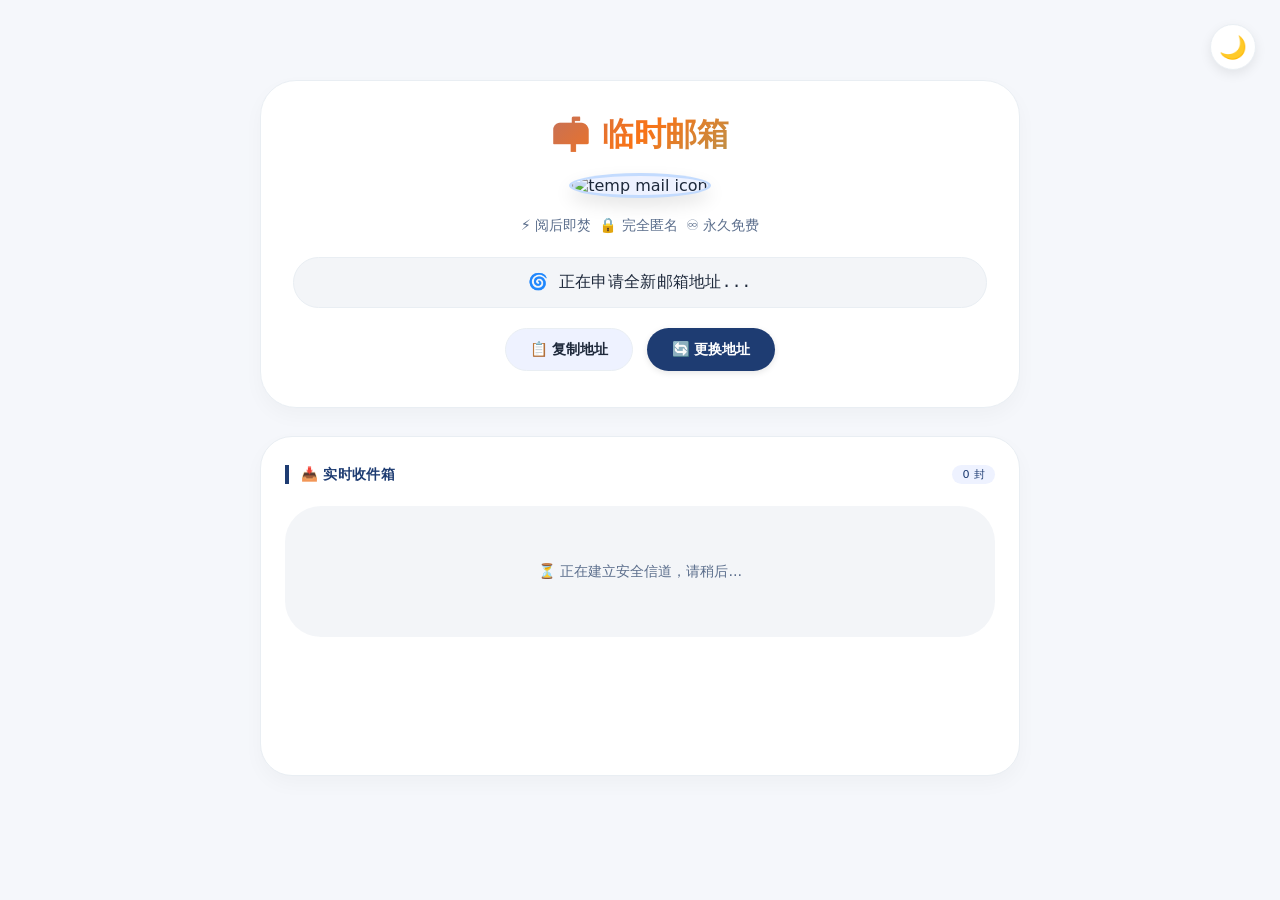
==== email.html @ a53ad9f2 "Rename emali.html to email.html" ====
<!DOCTYPE html>
<html lang="zh-CN">
<head>
    <meta charset="UTF-8">
    <meta name="viewport" content="width=device-width, initial-scale=1.0, user-scalable=no">
    <title>临时邮箱 · 隐私保护 · 阅后即焚</title>
    <style>
        * {
            margin: 0;
            padding: 0;
            box-sizing: border-box;
        }

        :root {
            --bg-color: #f5f7fb;
            --card-bg: #ffffff;
            --text-primary: #1e293b;
            --text-secondary: #5b6e8c;
            --border-color: #e9eef3;
            --accent-color: #1e3c72;
            --glass-bg: rgba(255, 255, 255, 0.15);
            --glass-border: rgba(255, 255, 255, 0.2);
            --result-bg: rgba(30, 60, 114, 0.05);
            --tag-bg: #eef2ff;
            --shadow-sm: 0 8px 20px rgba(0, 0, 0, 0.03);
        }

        body.dark {
            --bg-color: #0f172a;
            --card-bg: #1e293b;
            --text-primary: #f1f5f9;
            --text-secondary: #94a3b8;
            --border-color: #334155;
            --accent-color: #60a5fa;
            --glass-bg: rgba(0, 0, 0, 0.3);
            --glass-border: rgba(255, 255, 255, 0.1);
            --result-bg: rgba(96, 165, 250, 0.1);
            --tag-bg: #334155;
            --shadow-sm: 0 8px 20px rgba(0, 0, 0, 0.2);
        }

        body {
            font-family: system-ui, -apple-system, 'Segoe UI', Roboto, 'Helvetica Neue', sans-serif;
            background: var(--bg-color);
            color: var(--text-primary);
            min-height: 100vh;
            transition: background 0.25s ease, color 0.2s ease;
        }

        .container {
            max-width: 800px;
            margin: 0 auto;
            padding: 80px 20px 50px;
        }

        /* 邮箱卡片头部 */
        .search-header {
            background: var(--card-bg);
            border-radius: 36px;
            padding: 32px 32px 36px;
            margin-bottom: 28px;
            border: 1px solid var(--border-color);
            text-align: center;
            backdrop-filter: blur(2px);
            box-shadow: var(--shadow-sm);
            transition: transform 0.2s, background 0.2s;
        }

        .avatar {
            width: 84px;
            height: 84px;
            border-radius: 50%;
            margin: 10px auto 12px;
            border: 3px solid rgba(96, 165, 250, 0.3);
            box-shadow: 0 8px 18px rgba(0, 0, 0, 0.1);
            object-fit: cover;
            background: #eef2ff;
        }

        h1 {
            font-size: 2rem;
            font-weight: 700;
            letter-spacing: -0.3px;
            background: linear-gradient(135deg, #4a6cf7, #f97316, #2dd4bf);
            -webkit-background-clip: text;
            background-clip: text;
            -webkit-text-fill-color: transparent;
            margin-bottom: 6px;
        }

        .subhead {
            color: var(--text-secondary);
            font-size: 0.9rem;
            margin-top: 6px;
            display: flex;
            align-items: center;
            justify-content: center;
            gap: 8px;
        }

        .mail-display {
            background: var(--result-bg);
            padding: 14px 20px;
            border-radius: 80px;
            font-family: 'SF Mono', 'Fira Code', monospace;
            font-size: 1rem;
            font-weight: 500;
            margin: 22px 0 20px;
            color: var(--text-primary);
            border: 1px solid var(--border-color);
            word-break: break-all;
            transition: all 0.2s;
            letter-spacing: 0.3px;
        }

        .btn-group {
            display: flex;
            gap: 14px;
            justify-content: center;
            flex-wrap: wrap;
        }

        .btn {
            min-width: 128px;
            padding: 11px 24px;
            border-radius: 60px;
            border: none;
            font-weight: 600;
            cursor: pointer;
            transition: 0.2s;
            font-size: 0.9rem;
            display: inline-flex;
            align-items: center;
            justify-content: center;
            gap: 8px;
            backdrop-filter: blur(4px);
        }

        .btn-p {
            background: var(--accent-color);
            color: white;
            box-shadow: 0 2px 6px rgba(0, 0, 0, 0.1);
        }

        .btn-s {
            background: var(--tag-bg);
            color: var(--text-primary);
            border: 1px solid var(--border-color);
        }

        .btn:active {
            transform: scale(0.96);
        }

        .btn-p:hover, .btn-s:hover {
            filter: brightness(0.96);
            transform: translateY(-1px);
        }

        /* 收件箱区域 */
        .results-container {
            background: var(--card-bg);
            border-radius: 32px;
            padding: 28px 24px;
            border: 1px solid var(--border-color);
            min-height: 340px;
            box-shadow: var(--shadow-sm);
            transition: background 0.2s;
        }

        .results-title {
            font-size: 0.85rem;
            font-weight: 600;
            color: var(--accent-color);
            margin-bottom: 22px;
            padding-left: 12px;
            border-left: 4px solid var(--accent-color);
            letter-spacing: 0.3px;
            display: flex;
            align-items: center;
            justify-content: space-between;
        }

        .mail-count {
            background: var(--tag-bg);
            padding: 2px 10px;
            border-radius: 40px;
            font-size: 0.7rem;
            font-weight: normal;
        }

        .msg-list {
            display: flex;
            flex-direction: column;
            gap: 14px;
        }

        .msg-item {
            background: var(--result-bg);
            border-radius: 24px;
            padding: 18px 20px;
            border: 1px solid var(--border-color);
            transition: all 0.2s ease;
            cursor: pointer;
        }

        .msg-item:hover {
            transform: translateY(-2px);
            border-color: var(--accent-color);
            box-shadow: 0 8px 18px rgba(0, 0, 0, 0.05);
        }

        .msg-meta {
            font-size: 0.7rem;
            color: var(--accent-color);
            font-weight: 600;
            margin-bottom: 8px;
            display: flex;
            gap: 12px;
            flex-wrap: wrap;
        }

        .msg-subject {
            font-weight: 700;
            font-size: 1rem;
            color: var(--text-primary);
            margin-bottom: 6px;
            word-break: break-word;
        }

        .msg-preview {
            font-size: 0.8rem;
            color: var(--text-secondary);
            margin-top: 8px;
            line-height: 1.4;
            opacity: 0.85;
        }

        .empty-inbox {
            text-align: center;
            padding: 56px 20px;
            color: var(--text-secondary);
            font-size: 0.9rem;
            background: var(--result-bg);
            border-radius: 36px;
            margin-top: 8px;
        }

        /* 主题切换按钮 (无广告后位置微调) */
        .theme-toggle {
            position: fixed;
            top: 24px;
            right: 24px;
            width: 46px;
            height: 46px;
            border-radius: 50%;
            background: var(--card-bg);
            border: 1px solid var(--border-color);
            display: flex;
            align-items: center;
            justify-content: center;
            cursor: pointer;
            z-index: 101;
            backdrop-filter: blur(8px);
            box-shadow: 0 4px 12px rgba(0, 0, 0, 0.08);
            font-size: 1.4rem;
            transition: 0.2s;
        }

        .theme-toggle:hover {
            transform: scale(1.03);
        }

        /* 响应式 */
        @media (max-width: 640px) {
            .container {
                padding: 70px 16px 40px;
            }
            .search-header {
                padding: 24px 20px;
                border-radius: 28px;
            }
            .results-container {
                padding: 20px 18px;
                border-radius: 28px;
            }
            .btn {
                min-width: 110px;
                padding: 9px 16px;
            }
            h1 {
                font-size: 1.7rem;
            }
            .avatar {
                width: 68px;
                height: 68px;
            }
            .theme-toggle {
                top: 16px;
                right: 16px;
                width: 42px;
                height: 42px;
            }
        }

        /* 加载微动画 */
        @keyframes pulse {
            0% { opacity: 0.6; }
            100% { opacity: 1; }
        }
        .loading-skeleton {
            animation: pulse 1.2s infinite;
        }
    </style>
</head>
<body>
    <div class="theme-toggle" id="themeToggle" aria-label="切换深色模式">🌙</div>

    <div class="container">
        <div class="search-header">
            <h1>📬 临时邮箱</h1>
            <img src="https://mpimg.cn/view.php/f28da3eac8f392e9fa2ba91723b2bf4c.png" class="avatar" alt="temp mail icon" loading="lazy">
            <div class="subhead">
                <span>⚡ 阅后即焚</span>
                <span>🔒 完全匿名</span>
                <span>♾️ 永久免费</span>
            </div>
            <div id="addr" class="mail-display">🔄 正在生成安全邮箱...</div>
            <div class="btn-group">
                <button onclick="copyMail()" class="btn btn-s">📋 复制地址</button>
                <button id="refreshBtn" onclick="resetMailbox()" class="btn btn-p">🔄 更换地址</button>
            </div>
        </div>

        <div class="results-container">
            <div class="results-title">
                <span>📥 实时收件箱</span>
                <span class="mail-count" id="mailCount">0 封</span>
            </div>
            <div id="list">
                <div class="empty-inbox">✨ 邮箱就绪，等待新邮件自动推送...</div>
            </div>
        </div>
    </div>

    <script>
        // ---------- 配置 ----------
        const API_KEY = 'vmail_at6AmSu4dEkuJG4bafc8qhSqBctCMW9q';
        const PROXY = 'https://proxy.api.030101.xyz/https://vmail.dev/api/v1';
        
        // 全局状态
        let currentMailboxId = null;      // 当前邮箱ID
        let isInitializing = false;        // 防止重复初始化
        let refreshInterval = null;        // 定时器句柄
        
        // DOM 元素
        const addrElement = document.getElementById('addr');
        const listContainer = document.getElementById('list');
        const mailCountSpan = document.getElementById('mailCount');
        
        // ---------- 辅助函数 ----------
        function setLoadingState(isLoading, customMsg = null) {
            if (isLoading) {
                if (customMsg) addrElement.innerText = customMsg;
                else addrElement.innerText = "⚡ 正在刷新邮箱地址...";
            }
        }
        
        // 渲染邮件列表 (优雅处理空状态)
        function renderMessages(messages) {
            if (!messages || messages.length === 0) {
                listContainer.innerHTML = `<div class="empty-inbox">📭 暂无邮件 · 新邮件抵达时会自动显示在这里</div>`;
                mailCountSpan.innerText = `0 封`;
                return;
            }
            
            // 按时间倒序（最新在上）
            const sorted = [...messages].sort((a, b) => new Date(b.receivedAt) - new Date(a.receivedAt));
            mailCountSpan.innerText = `${sorted.length} 封`;
            
            const html = sorted.map(msg => {
                const fromName = msg.from?.name || msg.from?.address || '未知发件人';
                const fromAddr = msg.from?.address || '';
                const senderShow = fromName === fromAddr ? fromAddr : `${fromName} <${fromAddr}>`;
                const time = new Date(msg.receivedAt).toLocaleString('zh-CN', { hour12: false });
                const subject = msg.subject?.trim() || '（无主题）';
                const preview = msg.preview || (msg.bodyText?.substring(0, 80) || '无正文内容');
                return `
                    <div class="msg-item" onclick="viewMessageDetail('${msg.id}', \`${escapeHtml(subject)}\`, \`${escapeHtml(preview)}\`, \`${escapeHtml(senderShow)}\`)">
                        <div class="msg-meta">
                            <span>📧 ${escapeHtml(senderShow)}</span>
                            <span>🕒 ${time}</span>
                        </div>
                        <div class="msg-subject">📌 ${escapeHtml(subject)}</div>
                        <div class="msg-preview">${escapeHtml(preview.length > 100 ? preview.slice(0, 100) + '…' : preview)}</div>
                    </div>
                `;
            }).join('');
            listContainer.innerHTML = html;
        }
        
        // 简单的防XSS
        function escapeHtml(str) {
            if (!str) return '';
            return str.replace(/[&<>]/g, function(m) {
                if (m === '&') return '&amp;';
                if (m === '<') return '&lt;';
                if (m === '>') return '&gt;';
                return m;
            }).replace(/[\uD800-\uDBFF][\uDC00-\uDFFF]/g, function(c) {
                return c;
            });
        }
        
        // 查看邮件详情弹窗 (更优雅的alert)
        window.viewMessageDetail = function(msgId, subject, preview, sender) {
            // 由于vmail API 获取单封邮件正文可能需要额外请求，为了简洁且保留原风格，使用alert加强展示
            // 但为了更好的体验，展示预览+主题
            alert(`📩 邮件详情\n\n✉️ 主题：${subject}\n👤 发件人：${sender}\n\n📄 正文预览：\n${preview}\n\n🔐 提示：完整内容请在控制台或联系管理员（临时邮箱仅预览）`);
        };
        
        // 停止旧定时器，开启新定时器 (基于当前mailbox)
        function restartRefreshTimer() {
            if (refreshInterval) {
                clearInterval(refreshInterval);
                refreshInterval = null;
            }
            // 每5秒拉取一次新邮件
            refreshInterval = setInterval(() => {
                if (currentMailboxId && !isInitializing) {
                    fetchMessages();
                }
            }, 5000);
        }
        
        // 获取邮件列表 (核心)
        async function fetchMessages() {
            if (!currentMailboxId) return;
            try {
                const controller = new AbortController();
                const timeoutId = setTimeout(() => controller.abort(), 8000);
                const response = await fetch(`${PROXY}/mailboxes/${currentMailboxId}/messages`, {
                    headers: { 'X-API-Key': API_KEY },
                    signal: controller.signal
                });
                clearTimeout(timeoutId);
                if (!response.ok) throw new Error(`HTTP ${response.status}`);
                const result = await response.json();
                const messages = result.data || [];
                renderMessages(messages);
            } catch (err) {
                // 静默失败，不覆盖已有邮件列表，保持原样
                console.warn("fetch messages error:", err);
                // 若网络故障但已有邮件列表，保持不变；若从未获取到邮件且当前显示空状态，不做额外动作
            }
        }
        
        // 生成全新邮箱 (重置整个会话)
        async function createNewMailbox(retries = 2) {
            try {
                const controller = new AbortController();
                const timeoutId = setTimeout(() => controller.abort(), 12000);
                const response = await fetch(`${PROXY}/mailboxes`, {
                    method: 'POST',
                    headers: {
                        'X-API-Key': API_KEY,
                        'Content-Type': 'application/json'
                    },
                    signal: controller.signal
                });
                clearTimeout(timeoutId);
                if (!response.ok) throw new Error(`API error ${response.status}`);
                const result = await response.json();
                const mailbox = result.data;
                if (!mailbox || !mailbox.id || !mailbox.address) {
                    throw new Error('Invalid mailbox response');
                }
                return { id: mailbox.id, address: mailbox.address };
            } catch (err) {
                if (retries > 0) {
                    await new Promise(r => setTimeout(r, 800));
                    return createNewMailbox(retries - 1);
                }
                throw err;
            }
        }
        
        // 初始化邮箱 (全流程)
        async function initMailbox() {
            if (isInitializing) {
                console.log("已有初始化流程进行中，跳过");
                return false;
            }
            isInitializing = true;
            setLoadingState(true, "🌀 正在申请全新邮箱地址...");
            
            // 显示骨架等待效果
            listContainer.innerHTML = `<div class="empty-inbox loading-skeleton">⏳ 正在建立安全信道，请稍后...</div>`;
            
            try {
                const mailbox = await createNewMailbox(2);
                currentMailboxId = mailbox.id;
                addrElement.innerText = mailbox.address;
                // 清空邮件列表
                renderMessages([]);
                // 立即尝试拉取一次（新邮箱肯定是空，但为了状态统一）
                await fetchMessages();
                // 重启定时器（保证新邮箱轮询）
                restartRefreshTimer();
                isInitializing = false;
                return true;
            } catch (error) {
                console.error("初始化失败:", error);
                addrElement.innerText = "⚠️ 服务繁忙，请点击「更换地址」重试";
                listContainer.innerHTML = `<div class="empty-inbox">❌ 临时邮箱生成失败<br>网络波动或代理异常，请点下方按钮重试</div>`;
                isInitializing = false;
                return false;
            }
        }
        
        // 手动重置邮箱 (更换地址)
        async function resetMailbox() {
            if (isInitializing) {
                alert("正在生成新地址，请稍后再试~");
                return;
            }
            // 清除旧定时器，避免旧id干扰
            if (refreshInterval) {
                clearInterval(refreshInterval);
                refreshInterval = null;
            }
            // 重置当前ID
            currentMailboxId = null;
            // 重新初始化
            await initMailbox();
        }
        
        // 复制邮箱地址
        window.copyMail = function() {
            const mailAddr = addrElement.innerText;
            if (!mailAddr || !mailAddr.includes('@') || mailAddr.includes('⚠️') || mailAddr.includes('生成')) {
                alert('邮箱地址尚未就绪，请稍后或点击「更换地址」重新生成');
                return;
            }
            navigator.clipboard.writeText(mailAddr).then(() => {
                alert('✅ 复制成功！\n\n注意：此地址仅当前页面有效，刷新页面后将永久失效。');
            }).catch(() => {
                alert('手动复制吧：' + mailAddr);
            });
        };
        
        // ---------- 主题切换 (完美深色/浅色) ----------
        const themeBtn = document.getElementById('themeToggle');
        // 检测本地存储
        const storedTheme = localStorage.getItem('kulaoTheme');
        if (storedTheme === 'dark') {
            document.body.classList.add('dark');
            themeBtn.textContent = '☀️';
        } else if (storedTheme === 'light') {
            document.body.classList.remove('dark');
            themeBtn.textContent = '🌙';
        } else {
            // 跟随系统
            const prefersDark = window.matchMedia('(prefers-color-scheme: dark)').matches;
            if (prefersDark) {
                document.body.classList.add('dark');
                themeBtn.textContent = '☀️';
            } else {
                document.body.classList.remove('dark');
                themeBtn.textContent = '🌙';
            }
        }
        
        themeBtn.onclick = () => {
            const isDark = document.body.classList.toggle('dark');
            if (isDark) {
                themeBtn.textContent = '☀️';
                localStorage.setItem('kulaoTheme', 'dark');
            } else {
                themeBtn.textContent = '🌙';
                localStorage.setItem('kulaoTheme', 'light');
            }
        };
        
        // ---------- 页面启动 ----------
        window.addEventListener('DOMContentLoaded', async () => {
            // 启动邮箱
            await initMailbox();
            
            // 额外增强: 网络恢复后自动重连一次
            window.addEventListener('online', () => {
                if (!currentMailboxId) {
                    resetMailbox();
                } else {
                    fetchMessages().catch(e => console.warn);
                }
            });
        });
        
        // 暴露全局重置函数 (供按钮调用)
        window.resetMailbox = resetMailbox;
        
        // 页面关闭前清理定时器 (好习惯)
        window.addEventListener('beforeunload', () => {
            if (refreshInterval) clearInterval(refreshInterval);
        });
        
        // 当fetchMessages出错时不会导致UI假死，已经有优雅降级
        // 补充防止多次refresh导致mid被置空的边缘情况
        // 当更换地址时，如果还在轮询旧地址，已被resetMailbox清除定时器并重新初始化，完美。
    </script>
</body>
</html>
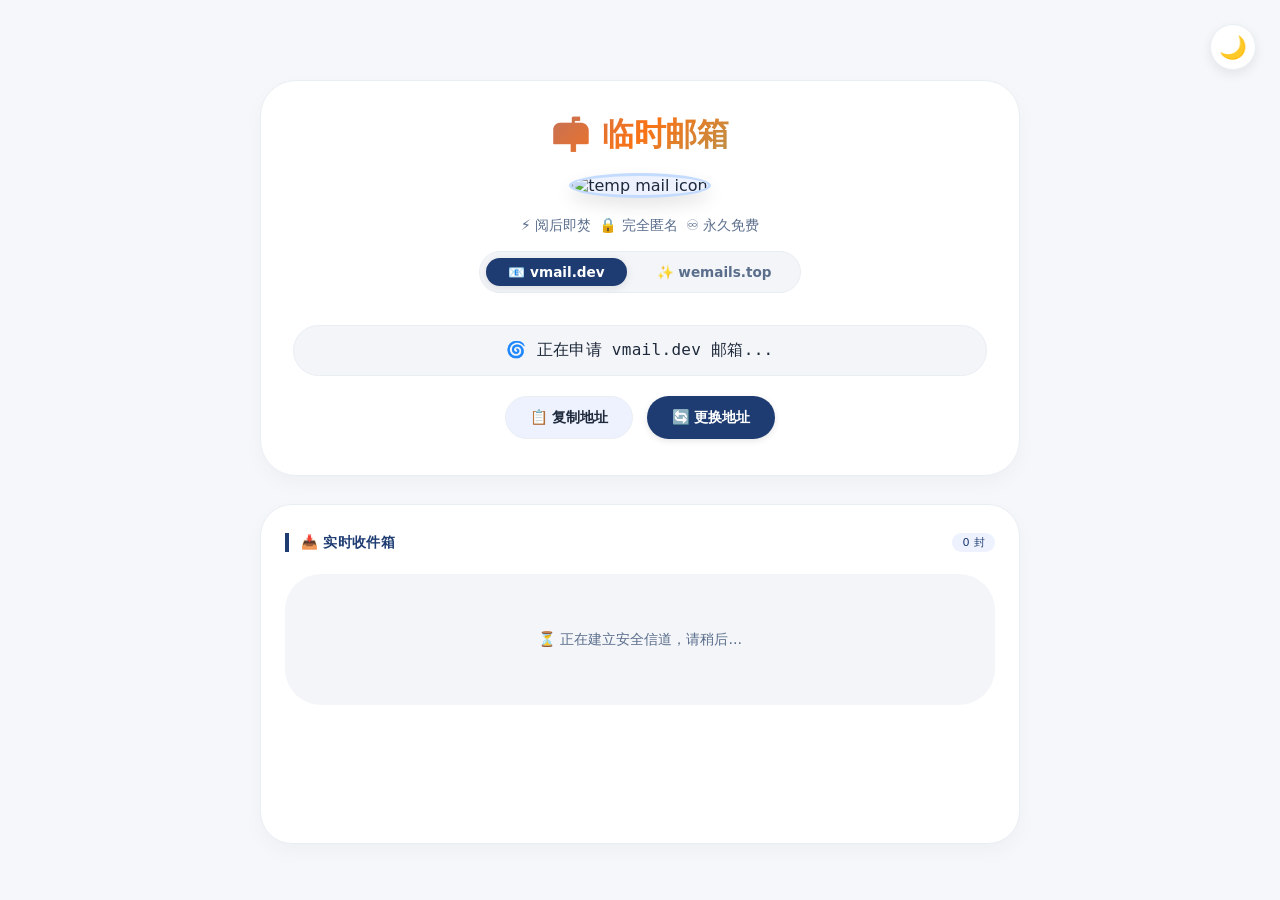
==== commit cf9608d5: "Update email.html" ====
--- a/email.html
+++ b/email.html
@@ -4,6 +4,12 @@
     <meta charset="UTF-8">
     <meta name="viewport" content="width=device-width, initial-scale=1.0, user-scalable=no">
     <title>临时邮箱 · 隐私保护 · 阅后即焚</title>
+
+    <link rel="icon" href="https://cdn.jsdmirror.com/gh/iTCoffe/iTCoffe.Github.io@List/email.png" sizes="32x32">
+    <link rel="icon" href="https://cdn.jsdmirror.com/gh/iTCoffe/iTCoffe.Github.io@List/email.png" type="image/png" sizes="16x16">
+    <link rel="apple-touch-icon" href="https://cdn.jsdmirror.com/gh/iTCoffe/iTCoffe.Github.io@List/email.png">
+    <link rel="shortcut icon" href="https://cdn.jsdmirror.com/gh/iTCoffe/iTCoffe.Github.io@List/email.png" type="image/png">
+
     <style>
         * {
             margin: 0;
@@ -23,6 +29,8 @@
             --result-bg: rgba(30, 60, 114, 0.05);
             --tag-bg: #eef2ff;
             --shadow-sm: 0 8px 20px rgba(0, 0, 0, 0.03);
+            --domain-active: #1e3c72;
+            --domain-inactive: #94a3b8;
         }
 
         body.dark {
@@ -37,6 +45,8 @@
             --result-bg: rgba(96, 165, 250, 0.1);
             --tag-bg: #334155;
             --shadow-sm: 0 8px 20px rgba(0, 0, 0, 0.2);
+            --domain-active: #60a5fa;
+            --domain-inactive: #475569;
         }
 
         body {
@@ -96,6 +106,42 @@
             align-items: center;
             justify-content: center;
             gap: 8px;
+        }
+
+        /* 域名切换器 - 新增 wemails.top 支持 */
+        .domain-switch {
+            background: var(--result-bg);
+            border-radius: 60px;
+            display: inline-flex;
+            gap: 8px;
+            padding: 6px;
+            margin: 16px auto 10px;
+            border: 1px solid var(--border-color);
+            backdrop-filter: blur(4px);
+        }
+
+        .domain-option {
+            padding: 6px 22px;
+            border-radius: 40px;
+            font-size: 0.85rem;
+            font-weight: 600;
+            cursor: pointer;
+            transition: all 0.2s ease;
+            background: transparent;
+            color: var(--text-secondary);
+            border: none;
+            font-family: inherit;
+        }
+
+        .domain-option.active {
+            background: var(--domain-active);
+            color: white;
+            box-shadow: 0 2px 8px rgba(0, 0, 0, 0.1);
+        }
+
+        .domain-option:not(.active):hover {
+            background: var(--tag-bg);
+            color: var(--text-primary);
         }
 
         .mail-display {
@@ -246,7 +292,7 @@
             margin-top: 8px;
         }
 
-        /* 主题切换按钮 (无广告后位置微调) */
+        /* 主题切换按钮 */
         .theme-toggle {
             position: fixed;
             top: 24px;
@@ -301,15 +347,27 @@
                 width: 42px;
                 height: 42px;
             }
-        }
-
-        /* 加载微动画 */
+            .domain-option {
+                padding: 4px 16px;
+                font-size: 0.75rem;
+            }
+        }
+
         @keyframes pulse {
             0% { opacity: 0.6; }
             100% { opacity: 1; }
         }
         .loading-skeleton {
             animation: pulse 1.2s infinite;
+        }
+        
+        .error-badge {
+            background: rgba(239, 68, 68, 0.1);
+            color: #ef4444;
+            border-radius: 40px;
+            padding: 4px 12px;
+            font-size: 0.75rem;
+            font-weight: 500;
         }
     </style>
 </head>
@@ -319,12 +377,19 @@
     <div class="container">
         <div class="search-header">
             <h1>📬 临时邮箱</h1>
-            <img src="https://mpimg.cn/view.php/f28da3eac8f392e9fa2ba91723b2bf4c.png" class="avatar" alt="temp mail icon" loading="lazy">
+            <img src="https://cdn.jsdmirror.com/gh/iTCoffe/iTCoffe.Github.io@List/Gbastos.png" class="avatar" alt="temp mail icon" loading="lazy">
             <div class="subhead">
                 <span>⚡ 阅后即焚</span>
                 <span>🔒 完全匿名</span>
                 <span>♾️ 永久免费</span>
             </div>
+            
+            <!-- 新增域名切换: 支持 vmail.dev 和 wemails.top -->
+            <div class="domain-switch" id="domainSwitch">
+                <button data-domain="vmail" class="domain-option active">📧 vmail.dev</button>
+                <button data-domain="wemails" class="domain-option">✨ wemails.top</button>
+            </div>
+            
             <div id="addr" class="mail-display">🔄 正在生成安全邮箱...</div>
             <div class="btn-group">
                 <button onclick="copyMail()" class="btn btn-s">📋 复制地址</button>
@@ -352,11 +417,13 @@
         let currentMailboxId = null;      // 当前邮箱ID
         let isInitializing = false;        // 防止重复初始化
         let refreshInterval = null;        // 定时器句柄
+        let currentDomainType = 'vmail';   // 'vmail' 或 'wemails' , wemails对应wemails.top域名
         
         // DOM 元素
         const addrElement = document.getElementById('addr');
         const listContainer = document.getElementById('list');
         const mailCountSpan = document.getElementById('mailCount');
+        const domainBtns = document.querySelectorAll('.domain-option');
         
         // ---------- 辅助函数 ----------
         function setLoadingState(isLoading, customMsg = null) {
@@ -366,7 +433,7 @@
             }
         }
         
-        // 渲染邮件列表 (优雅处理空状态)
+        // 渲染邮件列表
         function renderMessages(messages) {
             if (!messages || messages.length === 0) {
                 listContainer.innerHTML = `<div class="empty-inbox">📭 暂无邮件 · 新邮件抵达时会自动显示在这里</div>`;
@@ -374,7 +441,6 @@
                 return;
             }
             
-            // 按时间倒序（最新在上）
             const sorted = [...messages].sort((a, b) => new Date(b.receivedAt) - new Date(a.receivedAt));
             mailCountSpan.innerText = `${sorted.length} 封`;
             
@@ -399,7 +465,6 @@
             listContainer.innerHTML = html;
         }
         
-        // 简单的防XSS
         function escapeHtml(str) {
             if (!str) return '';
             return str.replace(/[&<>]/g, function(m) {
@@ -407,25 +472,19 @@
                 if (m === '<') return '&lt;';
                 if (m === '>') return '&gt;';
                 return m;
-            }).replace(/[\uD800-\uDBFF][\uDC00-\uDFFF]/g, function(c) {
-                return c;
             });
         }
         
-        // 查看邮件详情弹窗 (更优雅的alert)
+        // 查看邮件详情弹窗
         window.viewMessageDetail = function(msgId, subject, preview, sender) {
-            // 由于vmail API 获取单封邮件正文可能需要额外请求，为了简洁且保留原风格，使用alert加强展示
-            // 但为了更好的体验，展示预览+主题
-            alert(`📩 邮件详情\n\n✉️ 主题：${subject}\n👤 发件人：${sender}\n\n📄 正文预览：\n${preview}\n\n🔐 提示：完整内容请在控制台或联系管理员（临时邮箱仅预览）`);
+            alert(`📩 邮件详情\n\n✉️ 主题：${subject}\n👤 发件人：${sender}\n\n📄 正文预览：\n${preview}\n\n🔐 提示：完整内容请在控制台查看，临时邮箱仅保留预览。`);
         };
         
-        // 停止旧定时器，开启新定时器 (基于当前mailbox)
         function restartRefreshTimer() {
             if (refreshInterval) {
                 clearInterval(refreshInterval);
                 refreshInterval = null;
             }
-            // 每5秒拉取一次新邮件
             refreshInterval = setInterval(() => {
                 if (currentMailboxId && !isInitializing) {
                     fetchMessages();
@@ -433,7 +492,6 @@
             }, 5000);
         }
         
-        // 获取邮件列表 (核心)
         async function fetchMessages() {
             if (!currentMailboxId) return;
             try {
@@ -449,70 +507,110 @@
                 const messages = result.data || [];
                 renderMessages(messages);
             } catch (err) {
-                // 静默失败，不覆盖已有邮件列表，保持原样
                 console.warn("fetch messages error:", err);
-                // 若网络故障但已有邮件列表，保持不变；若从未获取到邮件且当前显示空状态，不做额外动作
-            }
-        }
-        
-        // 生成全新邮箱 (重置整个会话)
-        async function createNewMailbox(retries = 2) {
+            }
+        }
+        
+        /**
+         * 创建邮箱 (支持域名: vmail.dev 为默认不传domain, wemails.top 则传 domain:"wemails.top")
+         * @param {string} domainType 'vmail' 或 'wemails'
+         */
+        async function createNewMailbox(domainType, retries = 2) {
             try {
                 const controller = new AbortController();
                 const timeoutId = setTimeout(() => controller.abort(), 12000);
+                
+                let requestBody = {};
+                // 根据选择的域名类型决定是否添加 domain 字段
+                // wemails.top 需要明确指定 domain: "wemails.top"
+                if (domainType === 'wemails') {
+                    requestBody = { domain: "wemails.top" };
+                } else {
+                    // vmail.dev: 不传domain字段，API自动分配vmail.dev相关后缀 (可能是默认@vmail.dev)
+                    requestBody = {};
+                }
+                
                 const response = await fetch(`${PROXY}/mailboxes`, {
                     method: 'POST',
                     headers: {
                         'X-API-Key': API_KEY,
                         'Content-Type': 'application/json'
                     },
+                    body: JSON.stringify(requestBody),
                     signal: controller.signal
                 });
                 clearTimeout(timeoutId);
-                if (!response.ok) throw new Error(`API error ${response.status}`);
+                
+                if (!response.ok) {
+                    const errorText = await response.text();
+                    console.error(`API error ${response.status}: ${errorText}`);
+                    throw new Error(`API error ${response.status}: ${errorText.substring(0, 80)}`);
+                }
+                
                 const result = await response.json();
                 const mailbox = result.data;
                 if (!mailbox || !mailbox.id || !mailbox.address) {
                     throw new Error('Invalid mailbox response');
                 }
+                // 验证生成的邮箱地址是否与期望域名一致 (仅wemails.top做校验)
+                if (domainType === 'wemails' && !mailbox.address.endsWith('@wemails.top')) {
+                    console.warn(`期望 wemails.top 后缀, 实际得到 ${mailbox.address}, 但仍继续使用`);
+                }
+                if (domainType === 'vmail' && mailbox.address.includes('@wemails.top')) {
+                    // 极小概率兜底: 如果vmail模式却拿到wemails.top, 则报错重试
+                    throw new Error('域名不匹配, 请重试');
+                }
                 return { id: mailbox.id, address: mailbox.address };
             } catch (err) {
                 if (retries > 0) {
                     await new Promise(r => setTimeout(r, 800));
-                    return createNewMailbox(retries - 1);
+                    return createNewMailbox(domainType, retries - 1);
                 }
                 throw err;
             }
         }
         
-        // 初始化邮箱 (全流程)
+        // 更新域名UI激活状态
+        function updateDomainUI() {
+            domainBtns.forEach(btn => {
+                const domainVal = btn.getAttribute('data-domain');
+                if (domainVal === currentDomainType) {
+                    btn.classList.add('active');
+                } else {
+                    btn.classList.remove('active');
+                }
+            });
+        }
+        
+        // 初始化邮箱 (根据 currentDomainType)
         async function initMailbox() {
             if (isInitializing) {
                 console.log("已有初始化流程进行中，跳过");
                 return false;
             }
             isInitializing = true;
-            setLoadingState(true, "🌀 正在申请全新邮箱地址...");
+            const domainLabel = currentDomainType === 'wemails' ? 'wemails.top' : 'vmail.dev';
+            setLoadingState(true, `🌀 正在申请 ${domainLabel} 邮箱...`);
             
-            // 显示骨架等待效果
             listContainer.innerHTML = `<div class="empty-inbox loading-skeleton">⏳ 正在建立安全信道，请稍后...</div>`;
             
             try {
-                const mailbox = await createNewMailbox(2);
+                const mailbox = await createNewMailbox(currentDomainType, 2);
                 currentMailboxId = mailbox.id;
                 addrElement.innerText = mailbox.address;
-                // 清空邮件列表
                 renderMessages([]);
-                // 立即尝试拉取一次（新邮箱肯定是空，但为了状态统一）
                 await fetchMessages();
-                // 重启定时器（保证新邮箱轮询）
                 restartRefreshTimer();
                 isInitializing = false;
                 return true;
             } catch (error) {
                 console.error("初始化失败:", error);
-                addrElement.innerText = "⚠️ 服务繁忙，请点击「更换地址」重试";
-                listContainer.innerHTML = `<div class="empty-inbox">❌ 临时邮箱生成失败<br>网络波动或代理异常，请点下方按钮重试</div>`;
+                let errorMsg = `⚠️ 生成 ${domainLabel} 邮箱失败: ${error.message || '网络波动'}`;
+                if (currentDomainType === 'wemails' && error.message.includes('API error')) {
+                    errorMsg = `✨ wemails.top 域名暂时不可用？可尝试切换至 vmail.dev 或点击「更换地址」重试。\n详细: ${error.message.substring(0, 100)}`;
+                }
+                addrElement.innerText = errorMsg;
+                listContainer.innerHTML = `<div class="empty-inbox">❌ 临时邮箱生成失败<br>${errorMsg}<br>您可以尝试切换域名或点击下方按钮重试</div>`;
                 isInitializing = false;
                 return false;
             }
@@ -524,21 +622,18 @@
                 alert("正在生成新地址，请稍后再试~");
                 return;
             }
-            // 清除旧定时器，避免旧id干扰
             if (refreshInterval) {
                 clearInterval(refreshInterval);
                 refreshInterval = null;
             }
-            // 重置当前ID
             currentMailboxId = null;
-            // 重新初始化
             await initMailbox();
         }
         
         // 复制邮箱地址
         window.copyMail = function() {
             const mailAddr = addrElement.innerText;
-            if (!mailAddr || !mailAddr.includes('@') || mailAddr.includes('⚠️') || mailAddr.includes('生成')) {
+            if (!mailAddr || !mailAddr.includes('@') || mailAddr.includes('⚠️') || mailAddr.includes('失败') || mailAddr.includes('繁忙')) {
                 alert('邮箱地址尚未就绪，请稍后或点击「更换地址」重新生成');
                 return;
             }
@@ -549,9 +644,26 @@
             });
         };
         
-        // ---------- 主题切换 (完美深色/浅色) ----------
+        // 切换域名 (新增 wemails.top 核心功能)
+        async function switchDomain(domainType) {
+            if (domainType === currentDomainType) return;
+            if (isInitializing) {
+                alert("正在处理中，稍后再切换域名");
+                return;
+            }
+            currentDomainType = domainType;
+            updateDomainUI();
+            // 清除旧邮箱状态，重新生成对应域名的邮箱
+            if (refreshInterval) {
+                clearInterval(refreshInterval);
+                refreshInterval = null;
+            }
+            currentMailboxId = null;
+            await initMailbox();
+        }
+        
+        // ---------- 主题切换 ----------
         const themeBtn = document.getElementById('themeToggle');
-        // 检测本地存储
         const storedTheme = localStorage.getItem('kulaoTheme');
         if (storedTheme === 'dark') {
             document.body.classList.add('dark');
@@ -560,7 +672,6 @@
             document.body.classList.remove('dark');
             themeBtn.textContent = '🌙';
         } else {
-            // 跟随系统
             const prefersDark = window.matchMedia('(prefers-color-scheme: dark)').matches;
             if (prefersDark) {
                 document.body.classList.add('dark');
@@ -582,12 +693,25 @@
             }
         };
         
+        // 绑定域名切换事件
+        domainBtns.forEach(btn => {
+            btn.addEventListener('click', (e) => {
+                const domainVal = btn.getAttribute('data-domain');
+                if (domainVal === 'vmail') {
+                    switchDomain('vmail');
+                } else if (domainVal === 'wemails') {
+                    switchDomain('wemails');
+                }
+            });
+        });
+        
         // ---------- 页面启动 ----------
         window.addEventListener('DOMContentLoaded', async () => {
-            // 启动邮箱
+            // 默认域名 vmail，启动邮箱
+            currentDomainType = 'vmail';
+            updateDomainUI();
             await initMailbox();
             
-            // 额外增强: 网络恢复后自动重连一次
             window.addEventListener('online', () => {
                 if (!currentMailboxId) {
                     resetMailbox();
@@ -597,17 +721,11 @@
             });
         });
         
-        // 暴露全局重置函数 (供按钮调用)
         window.resetMailbox = resetMailbox;
         
-        // 页面关闭前清理定时器 (好习惯)
         window.addEventListener('beforeunload', () => {
             if (refreshInterval) clearInterval(refreshInterval);
         });
-        
-        // 当fetchMessages出错时不会导致UI假死，已经有优雅降级
-        // 补充防止多次refresh导致mid被置空的边缘情况
-        // 当更换地址时，如果还在轮询旧地址，已被resetMailbox清除定时器并重新初始化，完美。
     </script>
 </body>
 </html>
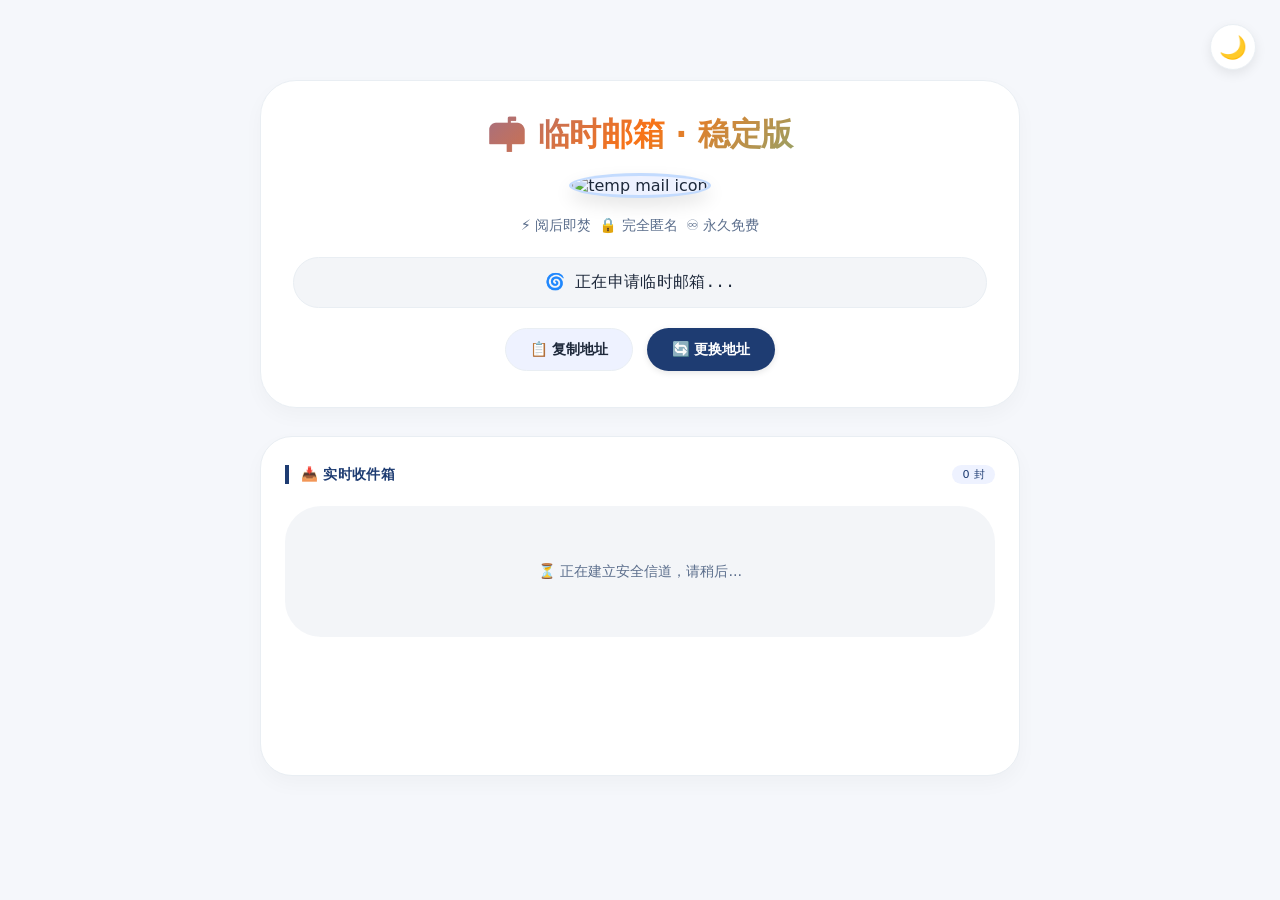
==== commit 761b148a: "Update email.html" ====
--- a/email.html
+++ b/email.html
@@ -63,7 +63,6 @@
             padding: 80px 20px 50px;
         }
 
-        /* 邮箱卡片头部 */
         .search-header {
             background: var(--card-bg);
             border-radius: 36px;
@@ -106,42 +105,6 @@
             align-items: center;
             justify-content: center;
             gap: 8px;
-        }
-
-        /* 域名切换器 - 新增 wemails.top 支持 */
-        .domain-switch {
-            background: var(--result-bg);
-            border-radius: 60px;
-            display: inline-flex;
-            gap: 8px;
-            padding: 6px;
-            margin: 16px auto 10px;
-            border: 1px solid var(--border-color);
-            backdrop-filter: blur(4px);
-        }
-
-        .domain-option {
-            padding: 6px 22px;
-            border-radius: 40px;
-            font-size: 0.85rem;
-            font-weight: 600;
-            cursor: pointer;
-            transition: all 0.2s ease;
-            background: transparent;
-            color: var(--text-secondary);
-            border: none;
-            font-family: inherit;
-        }
-
-        .domain-option.active {
-            background: var(--domain-active);
-            color: white;
-            box-shadow: 0 2px 8px rgba(0, 0, 0, 0.1);
-        }
-
-        .domain-option:not(.active):hover {
-            background: var(--tag-bg);
-            color: var(--text-primary);
         }
 
         .mail-display {
@@ -203,7 +166,6 @@
             transform: translateY(-1px);
         }
 
-        /* 收件箱区域 */
         .results-container {
             background: var(--card-bg);
             border-radius: 32px;
@@ -292,7 +254,6 @@
             margin-top: 8px;
         }
 
-        /* 主题切换按钮 */
         .theme-toggle {
             position: fixed;
             top: 24px;
@@ -317,7 +278,6 @@
             transform: scale(1.03);
         }
 
-        /* 响应式 */
         @media (max-width: 640px) {
             .container {
                 padding: 70px 16px 40px;
@@ -347,10 +307,6 @@
                 width: 42px;
                 height: 42px;
             }
-            .domain-option {
-                padding: 4px 16px;
-                font-size: 0.75rem;
-            }
         }
 
         @keyframes pulse {
@@ -361,13 +317,52 @@
             animation: pulse 1.2s infinite;
         }
         
-        .error-badge {
-            background: rgba(239, 68, 68, 0.1);
-            color: #ef4444;
-            border-radius: 40px;
-            padding: 4px 12px;
-            font-size: 0.75rem;
-            font-weight: 500;
+        .modal {
+            display: none;
+            position: fixed;
+            top: 0;
+            left: 0;
+            width: 100%;
+            height: 100%;
+            background: rgba(0,0,0,0.6);
+            backdrop-filter: blur(10px);
+            z-index: 200;
+            justify-content: center;
+            align-items: center;
+            padding: 20px;
+        }
+        .modal-content {
+            background: var(--card-bg);
+            width: 100%;
+            max-width: 650px;
+            height: 85vh;
+            border-radius: 28px;
+            display: flex;
+            flex-direction: column;
+            overflow: hidden;
+            border: 1px solid var(--border-color);
+        }
+        .modal-header {
+            padding: 20px;
+            border-bottom: 1px solid var(--border-color);
+            display: flex;
+            justify-content: space-between;
+            align-items: center;
+        }
+        .modal-body {
+            flex: 1;
+            overflow-y: auto;
+            padding: 20px;
+            background: var(--card-bg);
+            color: var(--text-primary);
+        }
+        .close-btn {
+            background: var(--tag-bg);
+            border: none;
+            padding: 8px 15px;
+            border-radius: 20px;
+            cursor: pointer;
+            font-weight: bold;
         }
     </style>
 </head>
@@ -376,18 +371,12 @@
 
     <div class="container">
         <div class="search-header">
-            <h1>📬 临时邮箱</h1>
+            <h1>📬 临时邮箱 · 稳定版</h1>
             <img src="https://cdn.jsdmirror.com/gh/iTCoffe/iTCoffe.Github.io@List/Gbastos.png" class="avatar" alt="temp mail icon" loading="lazy">
             <div class="subhead">
                 <span>⚡ 阅后即焚</span>
                 <span>🔒 完全匿名</span>
                 <span>♾️ 永久免费</span>
-            </div>
-            
-            <!-- 新增域名切换: 支持 vmail.dev 和 wemails.top -->
-            <div class="domain-switch" id="domainSwitch">
-                <button data-domain="vmail" class="domain-option active">📧 vmail.dev</button>
-                <button data-domain="wemails" class="domain-option">✨ wemails.top</button>
             </div>
             
             <div id="addr" class="mail-display">🔄 正在生成安全邮箱...</div>
@@ -408,32 +397,43 @@
         </div>
     </div>
 
+    <!-- 邮件详情弹窗 -->
+    <div id="mailModal" class="modal">
+        <div class="modal-content">
+            <div class="modal-header">
+                <span id="modalSubject" style="font-weight: bold; overflow: hidden; text-overflow: ellipsis; white-space: nowrap;">邮件详情</span>
+                <button class="close-btn" onclick="closeMail()">关闭</button>
+            </div>
+            <div id="modalBody" class="modal-body"></div>
+        </div>
+    </div>
+
     <script>
-        // ---------- 配置 ----------
-        const API_KEY = 'vmail_at6AmSu4dEkuJG4bafc8qhSqBctCMW9q';
-        const PROXY = 'https://proxy.api.030101.xyz/https://vmail.dev/api/v1';
+        // ---------- 使用 mail.tm API (完全清理原有vmail逻辑) ----------
+        const MAILTM_API = "https://api.mail.tm";
         
         // 全局状态
-        let currentMailboxId = null;      // 当前邮箱ID
-        let isInitializing = false;        // 防止重复初始化
-        let refreshInterval = null;        // 定时器句柄
-        let currentDomainType = 'vmail';   // 'vmail' 或 'wemails' , wemails对应wemails.top域名
+        let currentAccount = { address: "", password: "", token: "" };
+        let isInitializing = false;
+        let refreshInterval = null;
         
         // DOM 元素
         const addrElement = document.getElementById('addr');
         const listContainer = document.getElementById('list');
         const mailCountSpan = document.getElementById('mailCount');
-        const domainBtns = document.querySelectorAll('.domain-option');
         
         // ---------- 辅助函数 ----------
-        function setLoadingState(isLoading, customMsg = null) {
-            if (isLoading) {
-                if (customMsg) addrElement.innerText = customMsg;
-                else addrElement.innerText = "⚡ 正在刷新邮箱地址...";
-            }
-        }
-        
-        // 渲染邮件列表
+        function escapeHtml(str) {
+            if (!str) return '';
+            return str.replace(/[&<>]/g, function(m) {
+                if (m === '&') return '&amp;';
+                if (m === '<') return '&lt;';
+                if (m === '>') return '&gt;';
+                return m;
+            });
+        }
+        
+        // 渲染邮件列表 (适配 mail.tm 返回结构)
         function renderMessages(messages) {
             if (!messages || messages.length === 0) {
                 listContainer.innerHTML = `<div class="empty-inbox">📭 暂无邮件 · 新邮件抵达时会自动显示在这里</div>`;
@@ -441,20 +441,18 @@
                 return;
             }
             
-            const sorted = [...messages].sort((a, b) => new Date(b.receivedAt) - new Date(a.receivedAt));
+            const sorted = [...messages].sort((a, b) => new Date(b.createdAt) - new Date(a.createdAt));
             mailCountSpan.innerText = `${sorted.length} 封`;
             
             const html = sorted.map(msg => {
-                const fromName = msg.from?.name || msg.from?.address || '未知发件人';
-                const fromAddr = msg.from?.address || '';
-                const senderShow = fromName === fromAddr ? fromAddr : `${fromName} <${fromAddr}>`;
-                const time = new Date(msg.receivedAt).toLocaleString('zh-CN', { hour12: false });
+                const fromAddr = msg.from?.address || '未知发件人';
+                const time = new Date(msg.createdAt).toLocaleString('zh-CN', { hour12: false });
                 const subject = msg.subject?.trim() || '（无主题）';
-                const preview = msg.preview || (msg.bodyText?.substring(0, 80) || '无正文内容');
+                const preview = msg.intro || (msg.text ? msg.text.substring(0, 80) : '无正文内容');
                 return `
-                    <div class="msg-item" onclick="viewMessageDetail('${msg.id}', \`${escapeHtml(subject)}\`, \`${escapeHtml(preview)}\`, \`${escapeHtml(senderShow)}\`)">
+                    <div class="msg-item" onclick="viewMessageDetail('${msg.id}')">
                         <div class="msg-meta">
-                            <span>📧 ${escapeHtml(senderShow)}</span>
+                            <span>📧 ${escapeHtml(fromAddr)}</span>
                             <span>🕒 ${time}</span>
                         </div>
                         <div class="msg-subject">📌 ${escapeHtml(subject)}</div>
@@ -465,46 +463,66 @@
             listContainer.innerHTML = html;
         }
         
-        function escapeHtml(str) {
-            if (!str) return '';
-            return str.replace(/[&<>]/g, function(m) {
-                if (m === '&') return '&amp;';
-                if (m === '<') return '&lt;';
-                if (m === '>') return '&gt;';
-                return m;
-            });
-        }
-        
-        // 查看邮件详情弹窗
-        window.viewMessageDetail = function(msgId, subject, preview, sender) {
-            alert(`📩 邮件详情\n\n✉️ 主题：${subject}\n👤 发件人：${sender}\n\n📄 正文预览：\n${preview}\n\n🔐 提示：完整内容请在控制台查看，临时邮箱仅保留预览。`);
+        // 查看完整邮件内容 (调用 mail.tm 接口)
+        window.viewMessageDetail = async function(msgId) {
+            if (!currentAccount.token) return;
+            const modal = document.getElementById('mailModal');
+            const modalSubject = document.getElementById('modalSubject');
+            const modalBody = document.getElementById('modalBody');
+            modalSubject.innerText = "加载中...";
+            modalBody.innerHTML = '<div class="empty-inbox">正在获取邮件内容…</div>';
+            modal.style.display = 'flex';
+            
+            try {
+                const res = await fetch(`${MAILTM_API}/messages/${msgId}`, {
+                    headers: { 'Authorization': `Bearer ${currentAccount.token}` }
+                });
+                if (!res.ok) throw new Error('获取失败');
+                const data = await res.json();
+                modalSubject.innerText = data.subject || '(无标题)';
+                // 优先显示 HTML 内容，否则显示纯文本
+                if (data.html && data.html.length) {
+                    modalBody.innerHTML = data.html[0];
+                } else {
+                    modalBody.innerHTML = `<pre style="white-space: pre-wrap; font-family: inherit;">${escapeHtml(data.text || '（无正文内容）')}</pre>`;
+                }
+            } catch (err) {
+                modalBody.innerHTML = `<div class="empty-inbox">❌ 内容加载失败: ${err.message}</div>`;
+            }
         };
         
-        function restartRefreshTimer() {
+        window.closeMail = function() {
+            document.getElementById('mailModal').style.display = 'none';
+        };
+        
+        // 停止轮询
+        function stopRefreshTimer() {
             if (refreshInterval) {
                 clearInterval(refreshInterval);
                 refreshInterval = null;
             }
+        }
+        
+        // 启动轮询 (每5秒)
+        function startRefreshTimer() {
+            stopRefreshTimer();
             refreshInterval = setInterval(() => {
-                if (currentMailboxId && !isInitializing) {
+                if (currentAccount.token && !isInitializing) {
                     fetchMessages();
                 }
             }, 5000);
         }
         
+        // 获取邮件列表 (mail.tm)
         async function fetchMessages() {
-            if (!currentMailboxId) return;
+            if (!currentAccount.token) return;
             try {
-                const controller = new AbortController();
-                const timeoutId = setTimeout(() => controller.abort(), 8000);
-                const response = await fetch(`${PROXY}/mailboxes/${currentMailboxId}/messages`, {
-                    headers: { 'X-API-Key': API_KEY },
-                    signal: controller.signal
+                const res = await fetch(`${MAILTM_API}/messages`, {
+                    headers: { 'Authorization': `Bearer ${currentAccount.token}` }
                 });
-                clearTimeout(timeoutId);
-                if (!response.ok) throw new Error(`HTTP ${response.status}`);
-                const result = await response.json();
-                const messages = result.data || [];
+                if (!res.ok) throw new Error(`HTTP ${res.status}`);
+                const data = await res.json();
+                const messages = data['hydra:member'] || [];
                 renderMessages(messages);
             } catch (err) {
                 console.warn("fetch messages error:", err);
@@ -512,105 +530,78 @@
         }
         
         /**
-         * 创建邮箱 (支持域名: vmail.dev 为默认不传domain, wemails.top 则传 domain:"wemails.top")
-         * @param {string} domainType 'vmail' 或 'wemails'
+         * 创建临时邮箱 (使用 mail.tm)
+         * 自动获取可用域名，生成随机账户
          */
-        async function createNewMailbox(domainType, retries = 2) {
+        async function createMailTmAccount(retries = 2) {
             try {
-                const controller = new AbortController();
-                const timeoutId = setTimeout(() => controller.abort(), 12000);
+                // 1. 获取可用域名
+                const domainRes = await fetch(`${MAILTM_API}/domains`);
+                if (!domainRes.ok) throw new Error('无法获取域名列表');
+                const domainData = await domainRes.json();
+                const domains = domainData['hydra:member'] || [];
+                if (domains.length === 0) throw new Error('无可用的临时邮箱域名');
+                const domain = domains[0].domain;
                 
-                let requestBody = {};
-                // 根据选择的域名类型决定是否添加 domain 字段
-                // wemails.top 需要明确指定 domain: "wemails.top"
-                if (domainType === 'wemails') {
-                    requestBody = { domain: "wemails.top" };
-                } else {
-                    // vmail.dev: 不传domain字段，API自动分配vmail.dev相关后缀 (可能是默认@vmail.dev)
-                    requestBody = {};
+                // 2. 生成随机用户名和密码
+                const username = Math.random().toString(36).substring(2, 15);
+                const password = Math.random().toString(36).substring(2, 15) + Math.random().toString(36).substring(2, 5);
+                const address = `${username}@${domain}`;
+                
+                // 3. 创建账户
+                const createRes = await fetch(`${MAILTM_API}/accounts`, {
+                    method: 'POST',
+                    headers: { 'Content-Type': 'application/json' },
+                    body: JSON.stringify({ address, password })
+                });
+                if (!createRes.ok) {
+                    const errText = await createRes.text();
+                    throw new Error(`创建账户失败: ${createRes.status} ${errText}`);
                 }
                 
-                const response = await fetch(`${PROXY}/mailboxes`, {
+                // 4. 获取 token
+                const tokenRes = await fetch(`${MAILTM_API}/token`, {
                     method: 'POST',
-                    headers: {
-                        'X-API-Key': API_KEY,
-                        'Content-Type': 'application/json'
-                    },
-                    body: JSON.stringify(requestBody),
-                    signal: controller.signal
+                    headers: { 'Content-Type': 'application/json' },
+                    body: JSON.stringify({ address, password })
                 });
-                clearTimeout(timeoutId);
+                if (!tokenRes.ok) throw new Error('获取 token 失败');
+                const tokenData = await tokenRes.json();
                 
-                if (!response.ok) {
-                    const errorText = await response.text();
-                    console.error(`API error ${response.status}: ${errorText}`);
-                    throw new Error(`API error ${response.status}: ${errorText.substring(0, 80)}`);
-                }
-                
-                const result = await response.json();
-                const mailbox = result.data;
-                if (!mailbox || !mailbox.id || !mailbox.address) {
-                    throw new Error('Invalid mailbox response');
-                }
-                // 验证生成的邮箱地址是否与期望域名一致 (仅wemails.top做校验)
-                if (domainType === 'wemails' && !mailbox.address.endsWith('@wemails.top')) {
-                    console.warn(`期望 wemails.top 后缀, 实际得到 ${mailbox.address}, 但仍继续使用`);
-                }
-                if (domainType === 'vmail' && mailbox.address.includes('@wemails.top')) {
-                    // 极小概率兜底: 如果vmail模式却拿到wemails.top, 则报错重试
-                    throw new Error('域名不匹配, 请重试');
-                }
-                return { id: mailbox.id, address: mailbox.address };
+                return { address, password, token: tokenData.token };
             } catch (err) {
                 if (retries > 0) {
-                    await new Promise(r => setTimeout(r, 800));
-                    return createNewMailbox(domainType, retries - 1);
+                    await new Promise(r => setTimeout(r, 600));
+                    return createMailTmAccount(retries - 1);
                 }
                 throw err;
             }
         }
         
-        // 更新域名UI激活状态
-        function updateDomainUI() {
-            domainBtns.forEach(btn => {
-                const domainVal = btn.getAttribute('data-domain');
-                if (domainVal === currentDomainType) {
-                    btn.classList.add('active');
-                } else {
-                    btn.classList.remove('active');
-                }
-            });
-        }
-        
-        // 初始化邮箱 (根据 currentDomainType)
+        // 初始化或重置邮箱 (基于 mail.tm)
         async function initMailbox() {
             if (isInitializing) {
-                console.log("已有初始化流程进行中，跳过");
+                console.log("已有初始化流程，请稍后");
                 return false;
             }
             isInitializing = true;
-            const domainLabel = currentDomainType === 'wemails' ? 'wemails.top' : 'vmail.dev';
-            setLoadingState(true, `🌀 正在申请 ${domainLabel} 邮箱...`);
-            
+            addrElement.innerText = `🌀 正在申请临时邮箱...`;
             listContainer.innerHTML = `<div class="empty-inbox loading-skeleton">⏳ 正在建立安全信道，请稍后...</div>`;
             
             try {
-                const mailbox = await createNewMailbox(currentDomainType, 2);
-                currentMailboxId = mailbox.id;
-                addrElement.innerText = mailbox.address;
+                const account = await createMailTmAccount(2);
+                currentAccount = account;
+                addrElement.innerText = currentAccount.address;
                 renderMessages([]);
-                await fetchMessages();
-                restartRefreshTimer();
+                await fetchMessages();      // 初次拉取
+                startRefreshTimer();
                 isInitializing = false;
                 return true;
             } catch (error) {
                 console.error("初始化失败:", error);
-                let errorMsg = `⚠️ 生成 ${domainLabel} 邮箱失败: ${error.message || '网络波动'}`;
-                if (currentDomainType === 'wemails' && error.message.includes('API error')) {
-                    errorMsg = `✨ wemails.top 域名暂时不可用？可尝试切换至 vmail.dev 或点击「更换地址」重试。\n详细: ${error.message.substring(0, 100)}`;
-                }
+                let errorMsg = `⚠️ 生成邮箱失败: ${error.message || '网络异常'}`;
                 addrElement.innerText = errorMsg;
-                listContainer.innerHTML = `<div class="empty-inbox">❌ 临时邮箱生成失败<br>${errorMsg}<br>您可以尝试切换域名或点击下方按钮重试</div>`;
+                listContainer.innerHTML = `<div class="empty-inbox">❌ 临时邮箱生成失败<br>${escapeHtml(errorMsg)}<br>您可以点击下方按钮重试</div>`;
                 isInitializing = false;
                 return false;
             }
@@ -622,18 +613,15 @@
                 alert("正在生成新地址，请稍后再试~");
                 return;
             }
-            if (refreshInterval) {
-                clearInterval(refreshInterval);
-                refreshInterval = null;
-            }
-            currentMailboxId = null;
+            stopRefreshTimer();
+            currentAccount = { address: "", password: "", token: "" };
             await initMailbox();
         }
         
         // 复制邮箱地址
         window.copyMail = function() {
-            const mailAddr = addrElement.innerText;
-            if (!mailAddr || !mailAddr.includes('@') || mailAddr.includes('⚠️') || mailAddr.includes('失败') || mailAddr.includes('繁忙')) {
+            const mailAddr = currentAccount.address;
+            if (!mailAddr || !mailAddr.includes('@')) {
                 alert('邮箱地址尚未就绪，请稍后或点击「更换地址」重新生成');
                 return;
             }
@@ -644,27 +632,12 @@
             });
         };
         
-        // 切换域名 (新增 wemails.top 核心功能)
-        async function switchDomain(domainType) {
-            if (domainType === currentDomainType) return;
-            if (isInitializing) {
-                alert("正在处理中，稍后再切换域名");
-                return;
-            }
-            currentDomainType = domainType;
-            updateDomainUI();
-            // 清除旧邮箱状态，重新生成对应域名的邮箱
-            if (refreshInterval) {
-                clearInterval(refreshInterval);
-                refreshInterval = null;
-            }
-            currentMailboxId = null;
-            await initMailbox();
-        }
+        // 全局挂载 reset 供按钮调用
+        window.resetMailbox = resetMailbox;
         
         // ---------- 主题切换 ----------
         const themeBtn = document.getElementById('themeToggle');
-        const storedTheme = localStorage.getItem('kulaoTheme');
+        const storedTheme = localStorage.getItem('tempMailTheme');
         if (storedTheme === 'dark') {
             document.body.classList.add('dark');
             themeBtn.textContent = '☀️';
@@ -686,34 +659,19 @@
             const isDark = document.body.classList.toggle('dark');
             if (isDark) {
                 themeBtn.textContent = '☀️';
-                localStorage.setItem('kulaoTheme', 'dark');
+                localStorage.setItem('tempMailTheme', 'dark');
             } else {
                 themeBtn.textContent = '🌙';
-                localStorage.setItem('kulaoTheme', 'light');
+                localStorage.setItem('tempMailTheme', 'light');
             }
         };
         
-        // 绑定域名切换事件
-        domainBtns.forEach(btn => {
-            btn.addEventListener('click', (e) => {
-                const domainVal = btn.getAttribute('data-domain');
-                if (domainVal === 'vmail') {
-                    switchDomain('vmail');
-                } else if (domainVal === 'wemails') {
-                    switchDomain('wemails');
-                }
-            });
-        });
-        
-        // ---------- 页面启动 ----------
+        // 页面启动
         window.addEventListener('DOMContentLoaded', async () => {
-            // 默认域名 vmail，启动邮箱
-            currentDomainType = 'vmail';
-            updateDomainUI();
             await initMailbox();
             
             window.addEventListener('online', () => {
-                if (!currentMailboxId) {
+                if (!currentAccount.token) {
                     resetMailbox();
                 } else {
                     fetchMessages().catch(e => console.warn);
@@ -721,10 +679,9 @@
             });
         });
         
-        window.resetMailbox = resetMailbox;
-        
+        // 清理定时器
         window.addEventListener('beforeunload', () => {
-            if (refreshInterval) clearInterval(refreshInterval);
+            stopRefreshTimer();
         });
     </script>
 </body>
